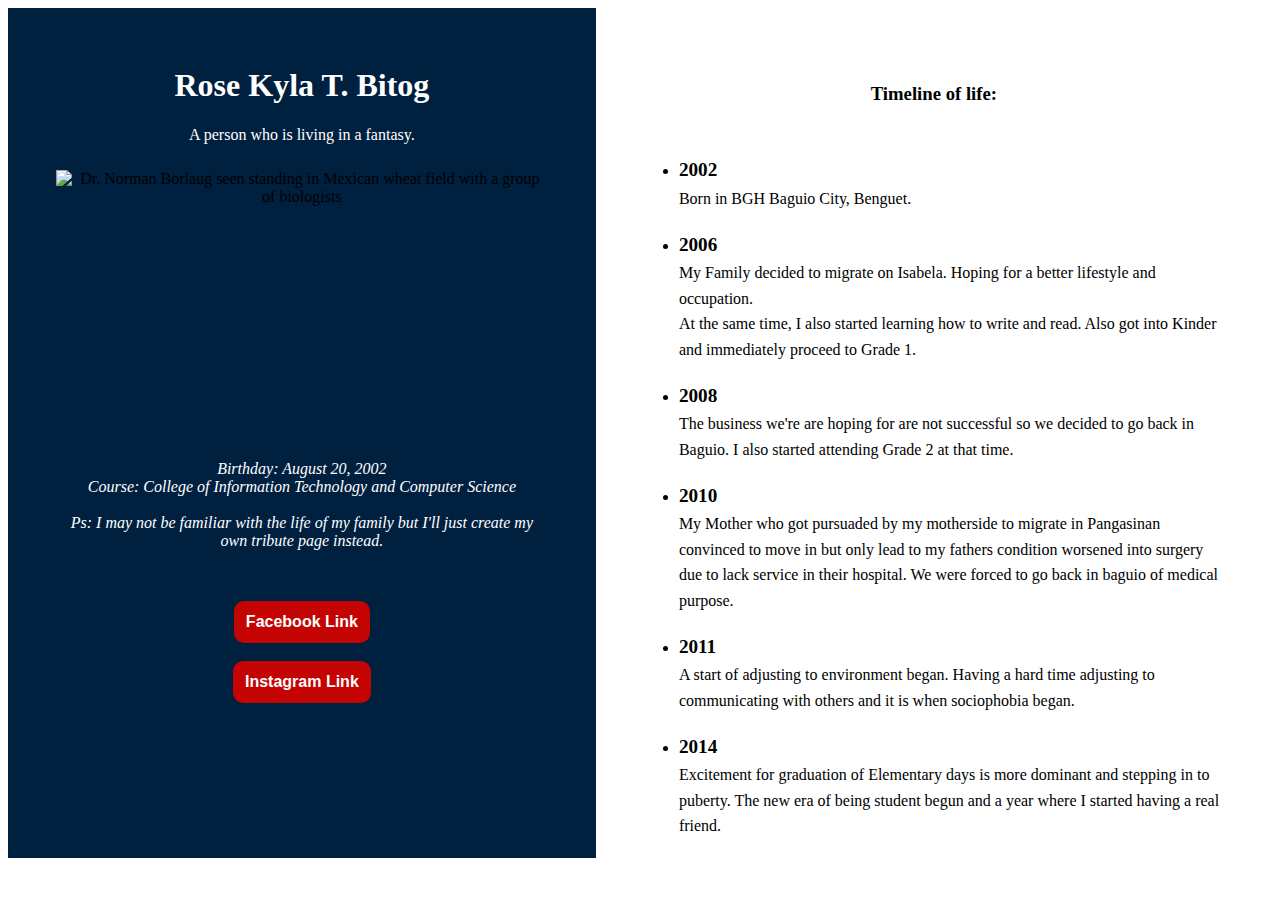
==== Tribute Page.html @ 29891d74 "Final Project" ====
<!DOCTYPE html>
<html lang="en">
<head>
    <meta charset="UTF-8">
    <meta name="viewport" content="width=device-width, initial-scale=1.0">
    <title>Tribute Page</title>
    <link rel="stylesheet" href="css/tributepage.css">
</head>
<body>
  <div class="container">

    <div class="leftpanel">
      <h1 id="title">Rose Kyla T. Bitog</h1>
      <p>A person who is living in a fantasy.</p>
      <figure id="img-div">
        <img
          id="image"
          src="https://scontent.fmnl4-2.fna.fbcdn.net/v/t39.30808-6/371920232_1861023890961042_6141882661513677521_n.jpg?_nc_cat=105&ccb=1-7&_nc_sid=5f2048&_nc_eui2=AeGBKxIpQKf56-p3HfDOpNMukey7yNuD3deR7LvI24Pd1293eDeJQV27dhq4v4wbM-7FY1RzWbzZI60e1s2CJWAP&_nc_ohc=PwM5jbwGWVUAb4XF9si&_nc_ht=scontent.fmnl4-2.fna&oh=00_AfA6NHA3-5rwmqRc33ZEH1XuwUArNnl1l8CYlBANN5NEuA&oe=661D9E17"
          alt="Dr. Norman Borlaug seen standing in Mexican wheat field with a group of biologists"/>
        <figcaption id="img-caption">
          Birthday: August 20, 2002 <br>
          Course: College of Information Technology and Computer Science
          <br><br>
          Ps: I may not be familiar with the life of my family but I'll just create my own tribute page instead.
        </figcaption>
      </figure>
        <br>
        <br>
        <a id="fb-link"
          href="https://www.facebook.com/profile.php?id=100011603477676"
          target="_blank">
            <button><strong>Facebook Link</strong></button>
        </a>
        <br>
        <br>
        <a id="ig-link"
          href="https://www.instagram.com/__.rskyla/"
          target="_blank">
            <button><strong>Instagram Link</strong></button>
        </a>
    </div>

    <div class="rightpanel">
      <section class="timeline" id="tribute-info">
        <h3 id="headline">Timeline of life:</h3>
        <ul>
          <li><strong>2002</strong>
            <br>Born in BGH Baguio City, Benguet.</li>
          <li>
            <strong>2006</strong>
            <br>My Family decided to migrate on Isabela. Hoping for a better lifestyle and occupation.
            <br>At the same time, I also started learning how to write and read. Also got into Kinder and immediately proceed to Grade 1.
          </li>
          <li>
            <strong>2008</strong>
            <br>The business we're are hoping for are not successful so we decided to go back in Baguio. I also started attending Grade 2 at that time.
          </li>
          <li>
            <strong>2010</strong>
            <br>My Mother who got pursuaded by my motherside to migrate in Pangasinan convinced
            to move in but only lead to my fathers condition worsened into surgery due to lack
            service in their hospital. We were forced to go back in baguio of medical purpose.
          </li>
          <li>
            <strong>2011</strong>
            <br> A start of adjusting to environment began.
            Having a hard time adjusting to communicating with others and it is when sociophobia began.
          </li>
          <li>
            <strong>2014</strong>
            <br>Excitement for graduation of Elementary days is more dominant and stepping in to puberty.
             The new era of being student begun and a year where I started having a real friend.
          </li>
          <li>
            <strong>2018</strong>
            <br>A moving on ceremony for High school into Senior High school celebrated.
            A circle of friends plans on what school we are all going to.
          </li>
          <li>
            <strong>2020</strong>
            <br>COVID pandemic start and graduation our graduation got only celebrated through online. Crisis began and most of the business failed.
          </li>
          <li>
            <strong>2022</strong>
            <br>Decided to go back on studying for First year College.
          </li>
          <li>
            <strong>2024</strong>
            <br>Struggling on layers of activities that needed to be passed on time.
            Breakdown of anxiety becomes more often and started having no interest of life.
          </li>
        </ul>
          <cite>-- My Crisis life story</cite>
        
      </section>
    </div>


  </div>
      
</body>
</html>
---- css/tributepage.css ----
.container{display: flex;
    flex-direction: row;
    max-height: 850px;
    flex-wrap: nowrap;}
  
    
  .leftpanel{width: 45%;
    padding: 3%;
    text-align: center;
    background-color: #00203fff;}
  
  .rightpanel{
    width: 55%;
    padding: 2%;
    overflow-y: scroll;
    margin: 0;}
  
  .timeline{max-height: auto;}
  
    #img-div {
      padding: 10px;
      margin: 0;}
  
    #img-caption {
      margin: 15px 0 5px 0;}
  
    #headline {
      margin: 50px 0;
      text-align: center;}
  
  img {max-width: 100%;
    display: block;
    height: 275px;
    margin: 0 auto;}
  
  h1{color: white;}
  
  p{color: white;}
  
  figcaption{
    color: white;
    font-style: italic;}
  
  button{padding: 10px;
    border-color: transparent;
    background-color: rgb(196, 3, 3);
    color: white;
    border-radius: 10px;}
  
  
  ul {max-width: 550px;
    margin: 0 auto 50px auto;
    text-align: left;
    line-height: 1.6;}
    
  li {margin: 18px 0;}
  
  strong{font-size:larger;}
    
  blockquote {font-style: italic;
    max-width: 545px;
    margin: 0 auto 50px auto;
    text-align: left;}
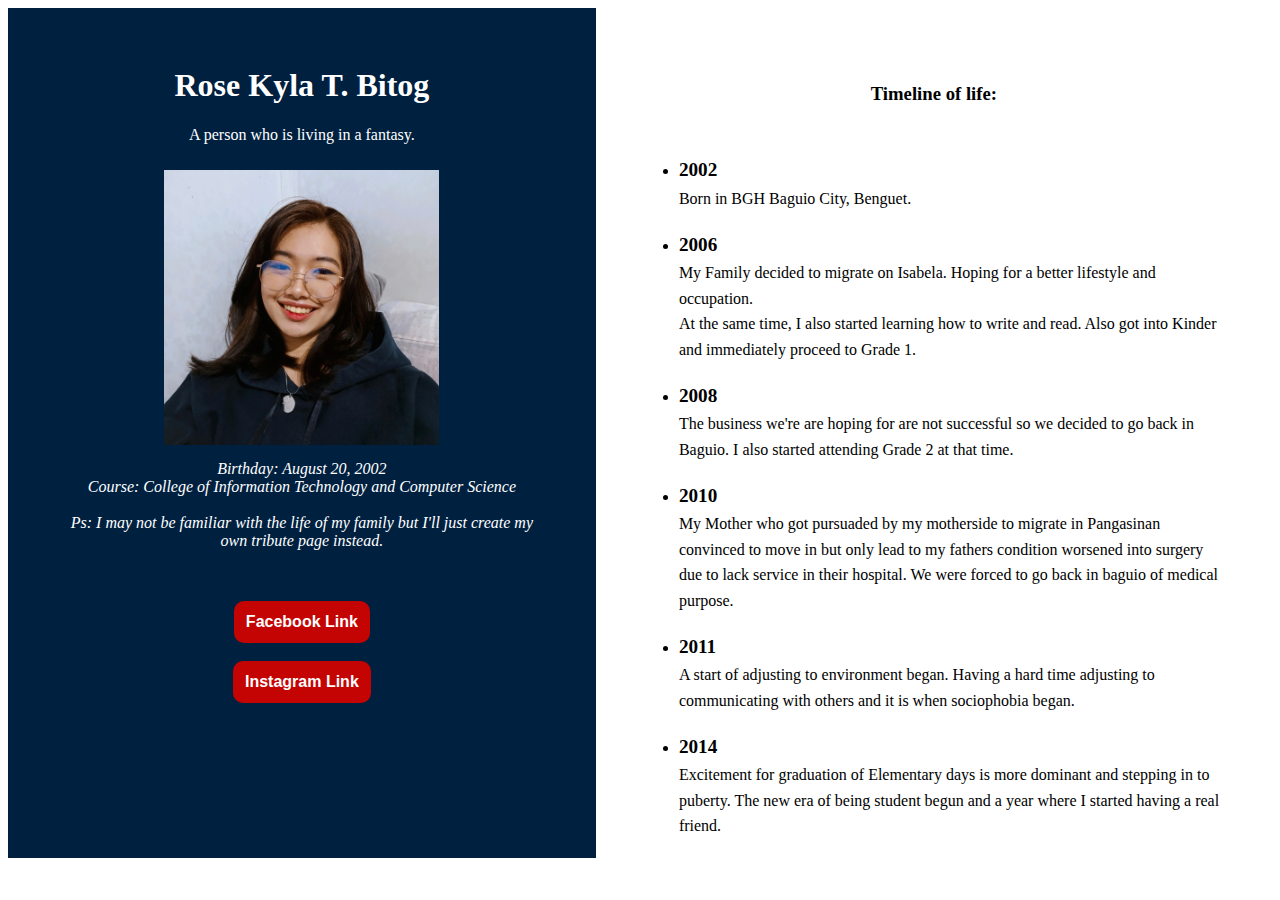
==== commit 0af6e49f: "update picture" ====
--- a/Tribute Page.html
+++ b/Tribute Page.html
@@ -15,7 +15,7 @@
       <figure id="img-div">
         <img
           id="image"
-          src="https://scontent.fmnl4-2.fna.fbcdn.net/v/t39.30808-6/371920232_1861023890961042_6141882661513677521_n.jpg?_nc_cat=105&ccb=1-7&_nc_sid=5f2048&_nc_eui2=AeGBKxIpQKf56-p3HfDOpNMukey7yNuD3deR7LvI24Pd1293eDeJQV27dhq4v4wbM-7FY1RzWbzZI60e1s2CJWAP&_nc_ohc=PwM5jbwGWVUAb4XF9si&_nc_ht=scontent.fmnl4-2.fna&oh=00_AfA6NHA3-5rwmqRc33ZEH1XuwUArNnl1l8CYlBANN5NEuA&oe=661D9E17"
+          src="images/Profile.jpg"
           alt="Dr. Norman Borlaug seen standing in Mexican wheat field with a group of biologists"/>
         <figcaption id="img-caption">
           Birthday: August 20, 2002 <br>
